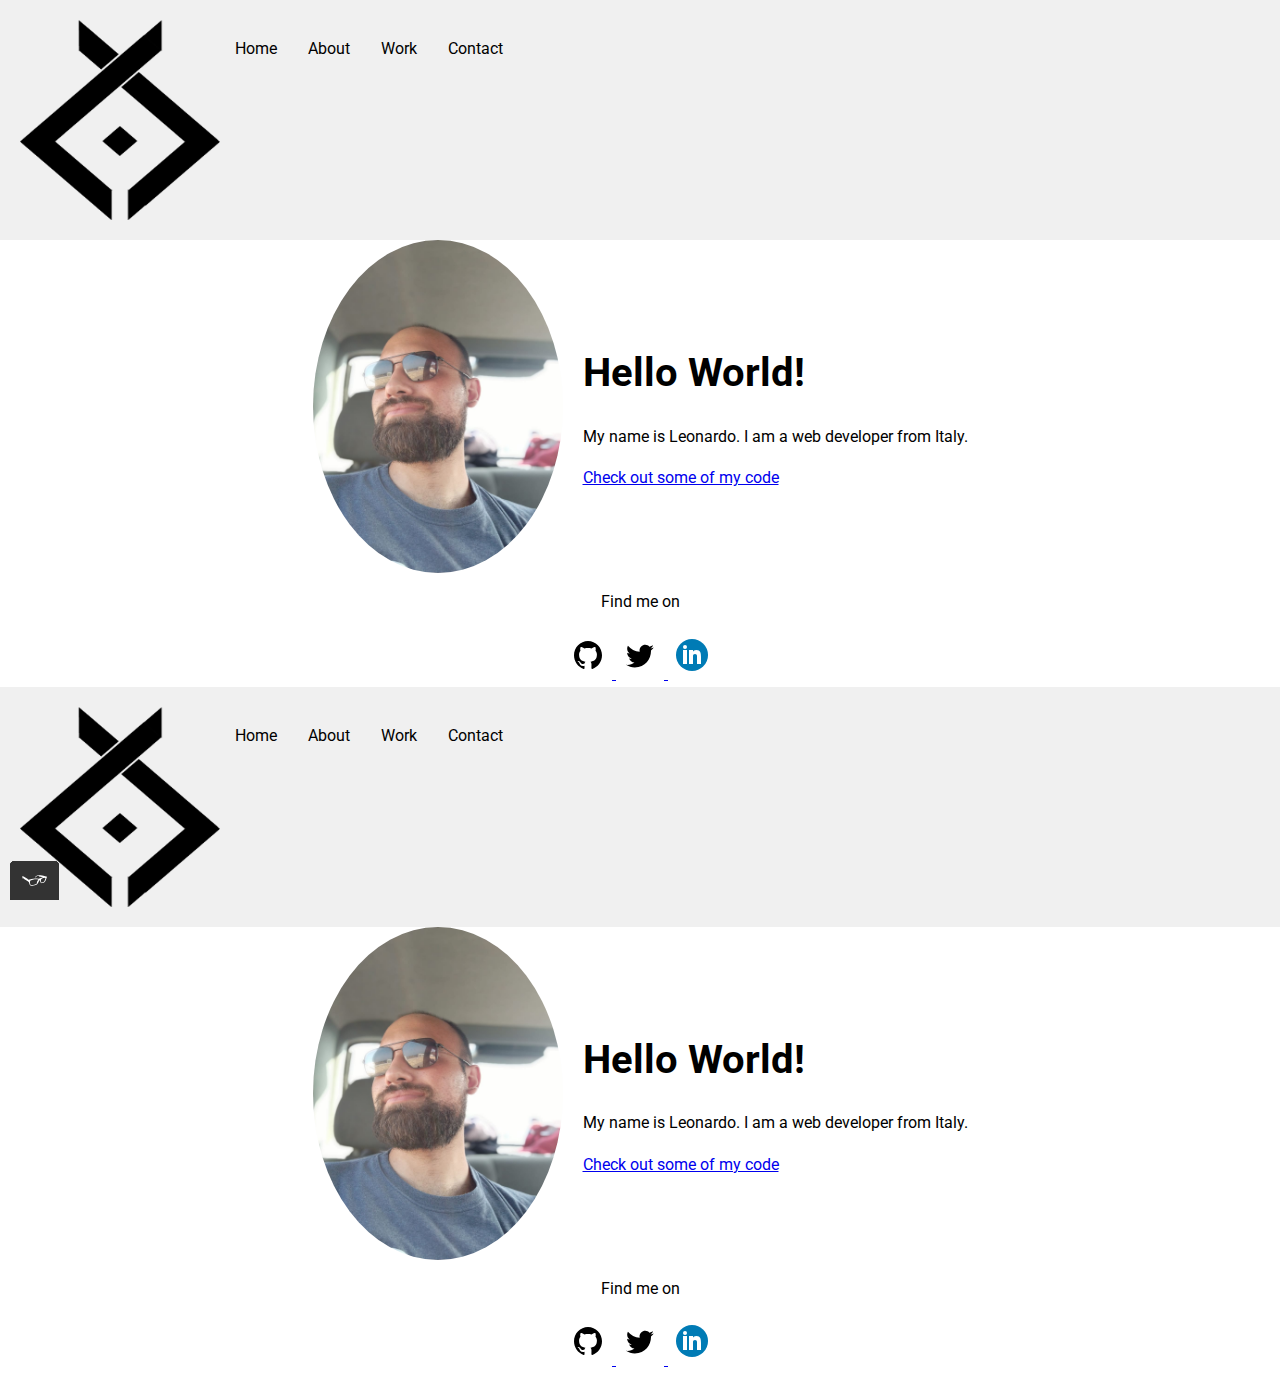
==== index.html @ 194f00ab "first commit" ====
<!DOCTYPE html>
<html lang="en">
    <head> 
        <meta charset="utf-8">
        <title>index</title>
        <link rel="icon" type="image/png" href="img/favicon-16x16.png" sizes="16x16">
        <link href="https://fonts.google.com/share?selection.family=Roboto:wght@100" rel="stylesheet">
        <link rel="stylesheet" href="css/style.production.css">
        <meta name="viewport" content="width=device-width, initial-scale=1">
        
    </head>
    <body>
        <header class="page-header">
              
            <!--Add logo here-->
            <img src="img/logo.png" alt="logo" width="200" height="200" class="page-header__item">
            <button class="menu-toggle page-header__item" aria-label="Menu">☰</button> <!-- Add this line -->
            <nav class="main-navigation page-header__item">
                <ul role="menubar" class="navigation-list">
                    <li role="presentation">
                        <a href="index.html" role="menuitem" class="navigation-list__item">Home</a>
                    </li>
                    <li role="presentation">
                        <a href="about.html" role="menuitem" class="navigation-list__item">About</a>
                    </li>
                    <li role="presentation">
                        <a href="work.html" role="menuitem" class="navigation-list__item navigation-list__item--active">Work</a>
                    </li>
                    <li role="presentation">
                        <a href="contact.html" role="menuitem" class="navigation-list__item">Contact</a>
                    </li>
                </ul>
            </nav>
        </header>
        

        <div class="profile grid-container">
            <img src="img/leo.jpg" class="profile__portrait grid-item" alt="A photo of me">
            <div class="profile-content grid-item">
              <h1>Hello World!</h1>
              <p>
                My name is Leonardo. I am a web developer from Italy.
              </p>
              <a href="#">Check out some of my code</a>
            </div>
          </div>
          
        
        <footer class="page-footer">
            <p>Find me on</p>
            <div class="social-media">
                <a href="https://github.com/DarkVisor5?tab=repositories" target="_blank">
                    <img src="img/github_icon.svg" alt="Il mio profilo GitHub">
                </a>
                <a href="https://twitter.com/leonardolanaia" target="_blank">
                    <img src="img/twitter_icon.svg" alt="Il mio profilo Twitter">
                </a>
                <a href="https://www.linkedin.com/in/leonardo-lanaia-31039a83" target="_blank">
                    <img src="img/linkedin_icon.svg" alt="Il mio profilo LinkedIn">
                </a>
            </div>
            
        </footer>
        
    <script src="js/tota11y.min.js"></script>
    <script src="js/menu-fan.js"></script>
    </body>
</html>

<!DOCTYPE html>
<html lang="en">
    <head> 
        <meta charset="utf-8">
        <title>index</title>
        <link rel="icon" type="image/png" href="img/favicon-16x16.png" sizes="16x16">
        <link href="https://fonts.google.com/share?selection.family=Roboto:wght@100" rel="stylesheet">
        <link rel="stylesheet" href="css/style.production.css">
        <meta name="viewport" content="width=device-width, initial-scale=1">
        
    </head>
    <body>
        <header class="page-header">
              
            <!--Add logo here-->
            <img src="img/logo.png" alt="logo" width="200" height="200" class="page-header__item">
            <button class="menu-toggle page-header__item" aria-label="Menu">☰</button> <!-- Add this line -->
            <nav class="main-navigation page-header__item">
                <ul role="menubar" class="navigation-list">
                    <li role="presentation">
                        <a href="index.html" role="menuitem" class="navigation-list__item">Home</a>
                    </li>
                    <li role="presentation">
                        <a href="about.html" role="menuitem" class="navigation-list__item">About</a>
                    </li>
                    <li role="presentation">
                        <a href="work.html" role="menuitem" class="navigation-list__item navigation-list__item--active">Work</a>
                    </li>
                    <li role="presentation">
                        <a href="contact.html" role="menuitem" class="navigation-list__item">Contact</a>
                    </li>
                </ul>
            </nav>
        </header>
        

        <div class="profile grid-container">
            <img src="img/leo.jpg" class="profile__portrait grid-item" alt="A photo of me">
            <div class="profile-content grid-item">
              <h1>Hello World!</h1>
              <p>
                My name is Leonardo. I am a web developer from Italy.
              </p>
              <a href="#">Check out some of my code</a>
            </div>
          </div>
          
        
        <footer class="page-footer">
            <p>Find me on</p>
            <div class="social-media">
                <a href="https://github.com/DarkVisor5?tab=repositories" target="_blank">
                    <img src="img/github_icon.svg" alt="Il mio profilo GitHub">
                </a>
                <a href="https://twitter.com/leonardolanaia" target="_blank">
                    <img src="img/twitter_icon.svg" alt="Il mio profilo Twitter">
                </a>
                <a href="https://www.linkedin.com/in/leonardo-lanaia-31039a83" target="_blank">
                    <img src="img/linkedin_icon.svg" alt="Il mio profilo LinkedIn">
                </a>
            </div>
            
        </footer>
        
    <script src="js/tota11y.min.js"></script>
    <script src="js/menu-fan.js"></script>
    </body>
</html>
---- css/style.production.css ----
/*
* Prefixed by https://autoprefixer.github.io
* PostCSS: v8.4.14,

* Browsers: last 4 version
*/

/* Variables */

/* Imports */
@import url('https://fonts.googleapis.com/css2?family=Roboto:wght@400&display=swap');

/* Global Styles */
body {
  font-family: 'Roboto', sans-serif;
  color: #000000;
  background-color: #FFFFFF;
  line-height: 1.6;
  margin: 0;
}

/* Elements */
h1 {
  font-size: 2.5em;
  line-height: 1.2;
}

h2 {
  font-size: 2em;
  line-height: 1.3;
}

h3 {
  font-size: 1.75em;
  line-height: 1.3;
}

hr {
  border: none;
  border-top: 1px solid #B0B0B0;
  margin: 1rem 0;
  width: 100%;
}

/* Layout and Components */
/* Header */
header {
  display: -webkit-box;
  display: -ms-flexbox;
  display: flex;
  -webkit-box-pack: justify;
      -ms-flex-pack: justify;
          justify-content: space-between;
  padding: 1rem;
  background-color: #F0F0F0;
}

/* Navigation */
nav ul {
  display: -webkit-box;
  display: -ms-flexbox;
  display: flex;
  list-style-type: none;
  padding: 0;
}

nav li {
  margin-right: 1rem;
}

/* Navigation links */
nav a {
  color: #000000;
  text-decoration: none;
}

nav a:hover {
  text-decoration: underline;
}

nav a:active {
  color: #333333;
}

nav a:visited {
  color: #808080;
}

/* Footer */
.page-footer{
  clear:both;
  display: -webkit-box;
  display: -ms-flexbox;
  display: flex;
  -webkit-box-orient: vertical;
  -webkit-box-direction: normal;
      -ms-flex-direction: column;
          flex-direction: column;
  text-align: center;
}

footer img {
  width: 32px;
  height: 32px;
  margin: 0.5rem;
}

/* Input styles */
input[type="email"] {
  display: block;
  width: 100%;
  margin-bottom: 1rem;
  padding: 0.5rem;
  font-size: 1rem;
  border: 1px solid #B0B0B0;
}
input[type="tel"] {
  display: block;
  width: 100%;
  margin-bottom: 1rem;
  padding: 0.5rem;
  font-size: 1rem;
  border: 1px solid #B0B0B0;
}

input[type="submit"] {
  display: inline-block;
  background-color: #B0B0B0;
  color: #FFFFFF;
  padding: 0.5rem 1rem;
  font-size: 1rem;
  border: none;
  cursor: pointer;
}

#my-input {
  display: block;
  width: 100%;
  margin-bottom: 1rem;
  padding: 0.5rem;
  font-size: 1rem;
  border: 1px solid #B0B0B0;
}

#Message_written {
  display: block;
  background-color: #357b70;
  color: #FFFFFF;
  padding: 0.5rem 1rem;
  font-size: 1rem;
  border: none;
  cursor: pointer;
  margin-top: 0.5rem;
  margin:0 auto;
}
#Message_written:hover {
  background-color: #58a58c;
}

.standard-label {
  display: block;
  margin-bottom: 0.5rem;
}

.button {
  border: none;
  display: inline-block;
  font-family: inherit;
  background-color: #357b70;
  color: white;
  text-decoration: none;
  padding: 10px;
  border-radius: 3px;
  border-bottom: 2px solid rgba(0, 0, 0, 0.3);
  -webkit-transition: background-color 0.2s, opacity 0.2s;
  -o-transition: background-color 0.2s, opacity 0.2s;
  transition: background-color 0.2s, opacity 0.2s;
}

button {
  border: none;
  display: inline-block;
  font-family: inherit;
  background-color: #357b70;
  color: white;
  text-decoration: none;
  padding: 10px;
  border-radius: 3px;
  border-bottom: 2px solid rgba(0, 0, 0, 0.3);
  -webkit-transition: background-color 0.2s, opacity 0.2s;
  -o-transition: background-color 0.2s, opacity 0.2s;
  transition: background-color 0.2s, opacity 0.2s;
}

.button:hover {
  background-color: #58a58c;
  cursor: pointer;
}

button:hover {
  background-color: #58a58c;
  cursor: pointer;
}

.profile__portrait {
  width: 100%;
  max-width: 250px;
  height: auto;
  border-radius: 50%;
}

/* Flexbox */
* {
  -webkit-box-sizing: border-box;
          box-sizing: border-box;
}

/* Page header */
.page-header {
  display: -webkit-box;
  display: -ms-flexbox;
  display: flex;
  width: 100%;
  padding: 20px;
}

.page-header__item {
  -webkit-box-flex: 0;
      -ms-flex: 0 1 200px;
          flex: 0 1 200px;
}

.page-header__item:last-child {
  -webkit-box-flex: 1;
      -ms-flex-positive: 1;
          flex-grow: 1;
  text-align: right;
}

.navigation-list {
  list-style-type: none;
}

.navigation-list li {
  display: inline-block;
  margin-left: 15px;
}

/* Grid layout */
.grid__item {
  display: inline-block;
  width: 33%;
}

@supports (display: grid) {
  .grid {
    display: -ms-grid;
    display: grid;
    -ms-grid-columns: 1fr 20px 1fr 20px 1fr;
    grid-template-columns: 1fr 1fr 1fr;
    grid-gap: 20px;
    margin: 0;
  }

  .grid__item {
    background-color: #B0B0B0;
    width: auto;
    min-height: auto;
    margin: 0;
  }
}

 /*City animation in the About Page*/

 @-webkit-keyframes myAnim {
	0% {
		-webkit-animation-timing-function: ease-in;
		        animation-timing-function: ease-in;
		opacity: 1;
		-webkit-transform: translateY(-45px);
		        transform: translateY(-45px);
	}

	24% {
		opacity: 1;
	}

	40% {
		-webkit-animation-timing-function: ease-in;
		        animation-timing-function: ease-in;
		-webkit-transform: translateY(-24px);
		        transform: translateY(-24px);
	}

	65% {
		-webkit-animation-timing-function: ease-in;
		        animation-timing-function: ease-in;
		-webkit-transform: translateY(-12px);
		        transform: translateY(-12px);
	}

	82% {
		-webkit-animation-timing-function: ease-in;
		        animation-timing-function: ease-in;
		-webkit-transform: translateY(-6px);
		        transform: translateY(-6px);
	}

	93% {
		-webkit-animation-timing-function: ease-in;
		        animation-timing-function: ease-in;
		-webkit-transform: translateY(-4px);
		        transform: translateY(-4px);
	}

	25%,
	55%,
	75%,
	87% {
		-webkit-animation-timing-function: ease-out;
		        animation-timing-function: ease-out;
		-webkit-transform: translateY(0px);
		        transform: translateY(0px);
	}

	100% {
		-webkit-animation-timing-function: ease-out;
		        animation-timing-function: ease-out;
		opacity: 1;
		-webkit-transform: translateY(0px);
		        transform: translateY(0px);
	}
}

 @keyframes myAnim {
	0% {
		-webkit-animation-timing-function: ease-in;
		        animation-timing-function: ease-in;
		opacity: 1;
		-webkit-transform: translateY(-45px);
		        transform: translateY(-45px);
	}

	24% {
		opacity: 1;
	}

	40% {
		-webkit-animation-timing-function: ease-in;
		        animation-timing-function: ease-in;
		-webkit-transform: translateY(-24px);
		        transform: translateY(-24px);
	}

	65% {
		-webkit-animation-timing-function: ease-in;
		        animation-timing-function: ease-in;
		-webkit-transform: translateY(-12px);
		        transform: translateY(-12px);
	}

	82% {
		-webkit-animation-timing-function: ease-in;
		        animation-timing-function: ease-in;
		-webkit-transform: translateY(-6px);
		        transform: translateY(-6px);
	}

	93% {
		-webkit-animation-timing-function: ease-in;
		        animation-timing-function: ease-in;
		-webkit-transform: translateY(-4px);
		        transform: translateY(-4px);
	}

	25%,
	55%,
	75%,
	87% {
		-webkit-animation-timing-function: ease-out;
		        animation-timing-function: ease-out;
		-webkit-transform: translateY(0px);
		        transform: translateY(0px);
	}

	100% {
		-webkit-animation-timing-function: ease-out;
		        animation-timing-function: ease-out;
		opacity: 1;
		-webkit-transform: translateY(0px);
		        transform: translateY(0px);
	}
}

svg path {
  animation: myAnim 3s infinite;
  -webkit-animation: myAnim 3s infinite;
}

/* Homepage Grid */
.grid-container {
  display: -ms-grid;
  display: grid;
  -ms-grid-columns: auto 20px auto;
  grid-template-columns: auto auto;
  grid-gap: 20px;
  -webkit-box-pack: center;
      -ms-flex-pack: center;
          justify-content: center;
  -webkit-box-align: center;
      -ms-flex-align: center;
          align-items: center;
}

.grid-item {
  -ms-flex-item-align: center;
      -ms-grid-row-align: center;
      align-self: center;
}

/* Contact Page */

.contact-container {
  display: -webkit-box;
  display: -ms-flexbox;
  display: flex;
  -webkit-box-orient: vertical;
  -webkit-box-direction: normal;
      -ms-flex-direction: column;
          flex-direction: column;
  -webkit-box-align: center;
      -ms-flex-align: center;
          align-items: center;
}

.contact-info {
  text-align: center;
  margin-bottom: 1rem;
}
.contact-info a {
  margin: 0 1rem;
}

#contact-form {
  max-width: 600px;
  margin: 0 auto;
  padding: 1rem;
}
.about-content {
  display: -webkit-box;
  display: -ms-flexbox;
  display: flex;
  -webkit-box-orient: vertical;
  -webkit-box-direction: normal;
      -ms-flex-direction: column;
          flex-direction: column;
  -webkit-box-align: center;
      -ms-flex-align: center;
          align-items: center;
}

/* Media Queries */
@media all and (max-width: 500px) {
  .grid {
    -ms-grid-columns: 1fr;
    grid-template-columns: 1fr;
  }

  header {
    -webkit-box-orient: vertical;
    -webkit-box-direction: normal;
        -ms-flex-direction: column;
            flex-direction: column;
  }

  nav ul {
    -webkit-box-orient: vertical;
    -webkit-box-direction: normal;
        -ms-flex-direction: column;
            flex-direction: column;
    -webkit-box-align: center;
        -ms-flex-align: center;
            align-items: center;
  }

  nav li {
    margin-right: 0;
    margin-bottom: 0.5rem;
  }

  .page-header {
    -webkit-box-orient: vertical;
    -webkit-box-direction: normal;
        -ms-flex-direction: column;
            flex-direction: column;
  }

  .page-header__item {
    -webkit-box-flex: 0;
        -ms-flex: none;
            flex: none;
    margin-bottom: 1rem;
  }

  .page-header__item:last-child {
    text-align: center;
  }
}

@media all and (min-width: 500px) and (max-width: 750px) {
  .grid {
    -ms-grid-columns: 1fr 20px 1fr;
    grid-template-columns: 1fr 1fr;
  }
}

@media all and (max-width: 500px) {
  .page-header {
    -webkit-box-align: center;
        -ms-flex-align: center;
            align-items: center;
  }

  .page-header img {
    display: block;
    margin: 0 auto;
  }
  .page-header {
    -webkit-box-align: center;
        -ms-flex-align: center;
            align-items: center;
  }

  .page-header img {
    display: block;
    margin: 0 auto;
  }

  .main-navigation {
    margin-top: 0;
    text-align: center;
  }

  .navigation-list {
    display: -webkit-inline-box;
    display: -ms-inline-flexbox;
    display: inline-flex;
    padding-left: 0;
  }

  .navigation-list li {
    margin-right: 1rem;
  }
}


@media all and (max-width: 750px) {
  .grid {
    grid-gap: 10px;
  }
  .grid__item:last-child {
    grid-column: auto / auto;
    grid-row: auto / auto;
  }
  h1 {
    font-size: 22px;
  }
}
.animation_city {
  max-width: 100%;
  width: 800px; 
  height: auto;
  overflow: hidden;
}

.animation_city svg {
  width: 100%;
  height: auto;
}

@media (max-width: 500px) {
  .animation_city {
    width: 100%;
  }
}

/* Add this to your CSS */
.menu-toggle {
  display: none;
}

@media all and (max-width: 768px) {
  .page-header {
    position: relative;
  }

  .menu-toggle {
    display: block;
    font-size: 1.5rem;
    background: none;
    border: none;
    cursor: pointer;
  }

  .main-navigation {
    position: absolute;
    top: calc(100% - 1rem);
    left: 0;
    display: none;
    -webkit-box-orient: vertical;
    -webkit-box-direction: normal;
        -ms-flex-direction: column;
            flex-direction: column;
    background-color: #F0F0F0;
    width: 100%;
  }

  .main-navigation.open {
    display: -webkit-box;
    display: -ms-flexbox;
    display: flex;
  }

  .navigation-list {
    display: -webkit-box;
    display: -ms-flexbox;
    display: flex;
    -webkit-box-orient: vertical;
    -webkit-box-direction: normal;
        -ms-flex-direction: column;
            flex-direction: column;
  }

  .navigation-list li {
    margin: 0;
    padding: 0.5rem;
  }
}

label[for="my-input"] {
  display: block;
  margin-bottom: 0.5rem;
}


/*
* Prefixed by https://autoprefixer.github.io
* PostCSS: v8.4.14,

* Browsers: last 4 version
*/

/* Variables */

/* Imports */
@import url('https://fonts.googleapis.com/css2?family=Roboto:wght@400&display=swap');

/* Global Styles */
body {
  font-family: 'Roboto', sans-serif;
  color: #000000;
  background-color: #FFFFFF;
  line-height: 1.6;
  margin: 0;
}

/* Elements */
h1 {
  font-size: 2.5em;
  line-height: 1.2;
}

h2 {
  font-size: 2em;
  line-height: 1.3;
}

h3 {
  font-size: 1.75em;
  line-height: 1.3;
}

hr {
  border: none;
  border-top: 1px solid #B0B0B0;
  margin: 1rem 0;
  width: 100%;
}

/* Layout and Components */
/* Header */
header {
  display: -webkit-box;
  display: -ms-flexbox;
  display: flex;
  -webkit-box-pack: justify;
      -ms-flex-pack: justify;
          justify-content: space-between;
  padding: 1rem;
  background-color: #F0F0F0;
}

/* Navigation */
nav ul {
  display: -webkit-box;
  display: -ms-flexbox;
  display: flex;
  list-style-type: none;
  padding: 0;
}

nav li {
  margin-right: 1rem;
}

/* Navigation links */
nav a {
  color: #000000;
  text-decoration: none;
}

nav a:hover {
  text-decoration: underline;
}

nav a:active {
  color: #333333;
}

nav a:visited {
  color: #808080;
}

/* Footer */
.page-footer{
  clear:both;
  display: -webkit-box;
  display: -ms-flexbox;
  display: flex;
  -webkit-box-orient: vertical;
  -webkit-box-direction: normal;
      -ms-flex-direction: column;
          flex-direction: column;
  text-align: center;
}

footer img {
  width: 32px;
  height: 32px;
  margin: 0.5rem;
}

/* Input styles */
input[type="email"] {
  display: block;
  width: 100%;
  margin-bottom: 1rem;
  padding: 0.5rem;
  font-size: 1rem;
  border: 1px solid #B0B0B0;
}
input[type="tel"] {
  display: block;
  width: 100%;
  margin-bottom: 1rem;
  padding: 0.5rem;
  font-size: 1rem;
  border: 1px solid #B0B0B0;
}

input[type="submit"] {
  display: inline-block;
  background-color: #B0B0B0;
  color: #FFFFFF;
  padding: 0.5rem 1rem;
  font-size: 1rem;
  border: none;
  cursor: pointer;
}

#my-input {
  display: block;
  width: 100%;
  margin-bottom: 1rem;
  padding: 0.5rem;
  font-size: 1rem;
  border: 1px solid #B0B0B0;
}

#Message_written {
  display: block;
  background-color: #357b70;
  color: #FFFFFF;
  padding: 0.5rem 1rem;
  font-size: 1rem;
  border: none;
  cursor: pointer;
  margin-top: 0.5rem;
  margin:0 auto;
}
#Message_written:hover {
  background-color: #58a58c;
}

.standard-label {
  display: block;
  margin-bottom: 0.5rem;
}

.button {
  border: none;
  display: inline-block;
  font-family: inherit;
  background-color: #357b70;
  color: white;
  text-decoration: none;
  padding: 10px;
  border-radius: 3px;
  border-bottom: 2px solid rgba(0, 0, 0, 0.3);
  -webkit-transition: background-color 0.2s, opacity 0.2s;
  -o-transition: background-color 0.2s, opacity 0.2s;
  transition: background-color 0.2s, opacity 0.2s;
}

button {
  border: none;
  display: inline-block;
  font-family: inherit;
  background-color: #357b70;
  color: white;
  text-decoration: none;
  padding: 10px;
  border-radius: 3px;
  border-bottom: 2px solid rgba(0, 0, 0, 0.3);
  -webkit-transition: background-color 0.2s, opacity 0.2s;
  -o-transition: background-color 0.2s, opacity 0.2s;
  transition: background-color 0.2s, opacity 0.2s;
}

.button:hover {
  background-color: #58a58c;
  cursor: pointer;
}

button:hover {
  background-color: #58a58c;
  cursor: pointer;
}

.profile__portrait {
  width: 100%;
  max-width: 250px;
  height: auto;
  border-radius: 50%;
}

/* Flexbox */
* {
  -webkit-box-sizing: border-box;
          box-sizing: border-box;
}

/* Page header */
.page-header {
  display: -webkit-box;
  display: -ms-flexbox;
  display: flex;
  width: 100%;
  padding: 20px;
}

.page-header__item {
  -webkit-box-flex: 0;
      -ms-flex: 0 1 200px;
          flex: 0 1 200px;
}

.page-header__item:last-child {
  -webkit-box-flex: 1;
      -ms-flex-positive: 1;
          flex-grow: 1;
  text-align: right;
}

.navigation-list {
  list-style-type: none;
}

.navigation-list li {
  display: inline-block;
  margin-left: 15px;
}

/* Grid layout */
.grid__item {
  display: inline-block;
  width: 33%;
}

@supports (display: grid) {
  .grid {
    display: -ms-grid;
    display: grid;
    -ms-grid-columns: 1fr 20px 1fr 20px 1fr;
    grid-template-columns: 1fr 1fr 1fr;
    grid-gap: 20px;
    margin: 0;
  }

  .grid__item {
    background-color: #B0B0B0;
    width: auto;
    min-height: auto;
    margin: 0;
  }
}

 /*City animation in the About Page*/

 @-webkit-keyframes myAnim {
	0% {
		-webkit-animation-timing-function: ease-in;
		        animation-timing-function: ease-in;
		opacity: 1;
		-webkit-transform: translateY(-45px);
		        transform: translateY(-45px);
	}

	24% {
		opacity: 1;
	}

	40% {
		-webkit-animation-timing-function: ease-in;
		        animation-timing-function: ease-in;
		-webkit-transform: translateY(-24px);
		        transform: translateY(-24px);
	}

	65% {
		-webkit-animation-timing-function: ease-in;
		        animation-timing-function: ease-in;
		-webkit-transform: translateY(-12px);
		        transform: translateY(-12px);
	}

	82% {
		-webkit-animation-timing-function: ease-in;
		        animation-timing-function: ease-in;
		-webkit-transform: translateY(-6px);
		        transform: translateY(-6px);
	}

	93% {
		-webkit-animation-timing-function: ease-in;
		        animation-timing-function: ease-in;
		-webkit-transform: translateY(-4px);
		        transform: translateY(-4px);
	}

	25%,
	55%,
	75%,
	87% {
		-webkit-animation-timing-function: ease-out;
		        animation-timing-function: ease-out;
		-webkit-transform: translateY(0px);
		        transform: translateY(0px);
	}

	100% {
		-webkit-animation-timing-function: ease-out;
		        animation-timing-function: ease-out;
		opacity: 1;
		-webkit-transform: translateY(0px);
		        transform: translateY(0px);
	}
}

 @keyframes myAnim {
	0% {
		-webkit-animation-timing-function: ease-in;
		        animation-timing-function: ease-in;
		opacity: 1;
		-webkit-transform: translateY(-45px);
		        transform: translateY(-45px);
	}

	24% {
		opacity: 1;
	}

	40% {
		-webkit-animation-timing-function: ease-in;
		        animation-timing-function: ease-in;
		-webkit-transform: translateY(-24px);
		        transform: translateY(-24px);
	}

	65% {
		-webkit-animation-timing-function: ease-in;
		        animation-timing-function: ease-in;
		-webkit-transform: translateY(-12px);
		        transform: translateY(-12px);
	}

	82% {
		-webkit-animation-timing-function: ease-in;
		        animation-timing-function: ease-in;
		-webkit-transform: translateY(-6px);
		        transform: translateY(-6px);
	}

	93% {
		-webkit-animation-timing-function: ease-in;
		        animation-timing-function: ease-in;
		-webkit-transform: translateY(-4px);
		        transform: translateY(-4px);
	}

	25%,
	55%,
	75%,
	87% {
		-webkit-animation-timing-function: ease-out;
		        animation-timing-function: ease-out;
		-webkit-transform: translateY(0px);
		        transform: translateY(0px);
	}

	100% {
		-webkit-animation-timing-function: ease-out;
		        animation-timing-function: ease-out;
		opacity: 1;
		-webkit-transform: translateY(0px);
		        transform: translateY(0px);
	}
}

svg path {
  animation: myAnim 3s infinite;
  -webkit-animation: myAnim 3s infinite;
}

/* Homepage Grid */
.grid-container {
  display: -ms-grid;
  display: grid;
  -ms-grid-columns: auto 20px auto;
  grid-template-columns: auto auto;
  grid-gap: 20px;
  -webkit-box-pack: center;
      -ms-flex-pack: center;
          justify-content: center;
  -webkit-box-align: center;
      -ms-flex-align: center;
          align-items: center;
}

.grid-item {
  -ms-flex-item-align: center;
      -ms-grid-row-align: center;
      align-self: center;
}

/* Contact Page */

.contact-container {
  display: -webkit-box;
  display: -ms-flexbox;
  display: flex;
  -webkit-box-orient: vertical;
  -webkit-box-direction: normal;
      -ms-flex-direction: column;
          flex-direction: column;
  -webkit-box-align: center;
      -ms-flex-align: center;
          align-items: center;
}

.contact-info {
  text-align: center;
  margin-bottom: 1rem;
}
.contact-info a {
  margin: 0 1rem;
}

#contact-form {
  max-width: 600px;
  margin: 0 auto;
  padding: 1rem;
}
.about-content {
  display: -webkit-box;
  display: -ms-flexbox;
  display: flex;
  -webkit-box-orient: vertical;
  -webkit-box-direction: normal;
      -ms-flex-direction: column;
          flex-direction: column;
  -webkit-box-align: center;
      -ms-flex-align: center;
          align-items: center;
}

/* Media Queries */
@media all and (max-width: 500px) {
  .grid {
    -ms-grid-columns: 1fr;
    grid-template-columns: 1fr;
  }

  header {
    -webkit-box-orient: vertical;
    -webkit-box-direction: normal;
        -ms-flex-direction: column;
            flex-direction: column;
  }

  nav ul {
    -webkit-box-orient: vertical;
    -webkit-box-direction: normal;
        -ms-flex-direction: column;
            flex-direction: column;
    -webkit-box-align: center;
        -ms-flex-align: center;
            align-items: center;
  }

  nav li {
    margin-right: 0;
    margin-bottom: 0.5rem;
  }

  .page-header {
    -webkit-box-orient: vertical;
    -webkit-box-direction: normal;
        -ms-flex-direction: column;
            flex-direction: column;
  }

  .page-header__item {
    -webkit-box-flex: 0;
        -ms-flex: none;
            flex: none;
    margin-bottom: 1rem;
  }

  .page-header__item:last-child {
    text-align: center;
  }
}

@media all and (min-width: 500px) and (max-width: 750px) {
  .grid {
    -ms-grid-columns: 1fr 20px 1fr;
    grid-template-columns: 1fr 1fr;
  }
}

@media all and (max-width: 500px) {
  .page-header {
    -webkit-box-align: center;
        -ms-flex-align: center;
            align-items: center;
  }

  .page-header img {
    display: block;
    margin: 0 auto;
  }
  .page-header {
    -webkit-box-align: center;
        -ms-flex-align: center;
            align-items: center;
  }

  .page-header img {
    display: block;
    margin: 0 auto;
  }

  .main-navigation {
    margin-top: 0;
    text-align: center;
  }

  .navigation-list {
    display: -webkit-inline-box;
    display: -ms-inline-flexbox;
    display: inline-flex;
    padding-left: 0;
  }

  .navigation-list li {
    margin-right: 1rem;
  }
}


@media all and (max-width: 750px) {
  .grid {
    grid-gap: 10px;
  }
  .grid__item:last-child {
    grid-column: auto / auto;
    grid-row: auto / auto;
  }
  h1 {
    font-size: 22px;
  }
}
.animation_city {
  max-width: 100%;
  width: 800px; 
  height: auto;
  overflow: hidden;
}

.animation_city svg {
  width: 100%;
  height: auto;
}

@media (max-width: 500px) {
  .animation_city {
    width: 100%;
  }
}

/* Add this to your CSS */
.menu-toggle {
  display: none;
}

@media all and (max-width: 768px) {
  .page-header {
    position: relative;
  }

  .menu-toggle {
    display: block;
    font-size: 1.5rem;
    background: none;
    border: none;
    cursor: pointer;
  }

  .main-navigation {
    position: absolute;
    top: calc(100% - 1rem);
    left: 0;
    display: none;
    -webkit-box-orient: vertical;
    -webkit-box-direction: normal;
        -ms-flex-direction: column;
            flex-direction: column;
    background-color: #F0F0F0;
    width: 100%;
  }

  .main-navigation.open {
    display: -webkit-box;
    display: -ms-flexbox;
    display: flex;
  }

  .navigation-list {
    display: -webkit-box;
    display: -ms-flexbox;
    display: flex;
    -webkit-box-orient: vertical;
    -webkit-box-direction: normal;
        -ms-flex-direction: column;
            flex-direction: column;
  }

  .navigation-list li {
    margin: 0;
    padding: 0.5rem;
  }
}

label[for="my-input"] {
  display: block;
  margin-bottom: 0.5rem;
}
---- css/style.production.css ----
/*
* Prefixed by https://autoprefixer.github.io
* PostCSS: v8.4.14,

* Browsers: last 4 version
*/

/* Variables */

/* Imports */
@import url('https://fonts.googleapis.com/css2?family=Roboto:wght@400&display=swap');

/* Global Styles */
body {
  font-family: 'Roboto', sans-serif;
  color: #000000;
  background-color: #FFFFFF;
  line-height: 1.6;
  margin: 0;
}

/* Elements */
h1 {
  font-size: 2.5em;
  line-height: 1.2;
}

h2 {
  font-size: 2em;
  line-height: 1.3;
}

h3 {
  font-size: 1.75em;
  line-height: 1.3;
}

hr {
  border: none;
  border-top: 1px solid #B0B0B0;
  margin: 1rem 0;
  width: 100%;
}

/* Layout and Components */
/* Header */
header {
  display: -webkit-box;
  display: -ms-flexbox;
  display: flex;
  -webkit-box-pack: justify;
      -ms-flex-pack: justify;
          justify-content: space-between;
  padding: 1rem;
  background-color: #F0F0F0;
}

/* Navigation */
nav ul {
  display: -webkit-box;
  display: -ms-flexbox;
  display: flex;
  list-style-type: none;
  padding: 0;
}

nav li {
  margin-right: 1rem;
}

/* Navigation links */
nav a {
  color: #000000;
  text-decoration: none;
}

nav a:hover {
  text-decoration: underline;
}

nav a:active {
  color: #333333;
}

nav a:visited {
  color: #808080;
}

/* Footer */
.page-footer{
  clear:both;
  display: -webkit-box;
  display: -ms-flexbox;
  display: flex;
  -webkit-box-orient: vertical;
  -webkit-box-direction: normal;
      -ms-flex-direction: column;
          flex-direction: column;
  text-align: center;
}

footer img {
  width: 32px;
  height: 32px;
  margin: 0.5rem;
}

/* Input styles */
input[type="email"] {
  display: block;
  width: 100%;
  margin-bottom: 1rem;
  padding: 0.5rem;
  font-size: 1rem;
  border: 1px solid #B0B0B0;
}
input[type="tel"] {
  display: block;
  width: 100%;
  margin-bottom: 1rem;
  padding: 0.5rem;
  font-size: 1rem;
  border: 1px solid #B0B0B0;
}

input[type="submit"] {
  display: inline-block;
  background-color: #B0B0B0;
  color: #FFFFFF;
  padding: 0.5rem 1rem;
  font-size: 1rem;
  border: none;
  cursor: pointer;
}

#my-input {
  display: block;
  width: 100%;
  margin-bottom: 1rem;
  padding: 0.5rem;
  font-size: 1rem;
  border: 1px solid #B0B0B0;
}

#Message_written {
  display: block;
  background-color: #357b70;
  color: #FFFFFF;
  padding: 0.5rem 1rem;
  font-size: 1rem;
  border: none;
  cursor: pointer;
  margin-top: 0.5rem;
  margin:0 auto;
}
#Message_written:hover {
  background-color: #58a58c;
}

.standard-label {
  display: block;
  margin-bottom: 0.5rem;
}

.button {
  border: none;
  display: inline-block;
  font-family: inherit;
  background-color: #357b70;
  color: white;
  text-decoration: none;
  padding: 10px;
  border-radius: 3px;
  border-bottom: 2px solid rgba(0, 0, 0, 0.3);
  -webkit-transition: background-color 0.2s, opacity 0.2s;
  -o-transition: background-color 0.2s, opacity 0.2s;
  transition: background-color 0.2s, opacity 0.2s;
}

button {
  border: none;
  display: inline-block;
  font-family: inherit;
  background-color: #357b70;
  color: white;
  text-decoration: none;
  padding: 10px;
  border-radius: 3px;
  border-bottom: 2px solid rgba(0, 0, 0, 0.3);
  -webkit-transition: background-color 0.2s, opacity 0.2s;
  -o-transition: background-color 0.2s, opacity 0.2s;
  transition: background-color 0.2s, opacity 0.2s;
}

.button:hover {
  background-color: #58a58c;
  cursor: pointer;
}

button:hover {
  background-color: #58a58c;
  cursor: pointer;
}

.profile__portrait {
  width: 100%;
  max-width: 250px;
  height: auto;
  border-radius: 50%;
}

/* Flexbox */
* {
  -webkit-box-sizing: border-box;
          box-sizing: border-box;
}

/* Page header */
.page-header {
  display: -webkit-box;
  display: -ms-flexbox;
  display: flex;
  width: 100%;
  padding: 20px;
}

.page-header__item {
  -webkit-box-flex: 0;
      -ms-flex: 0 1 200px;
          flex: 0 1 200px;
}

.page-header__item:last-child {
  -webkit-box-flex: 1;
      -ms-flex-positive: 1;
          flex-grow: 1;
  text-align: right;
}

.navigation-list {
  list-style-type: none;
}

.navigation-list li {
  display: inline-block;
  margin-left: 15px;
}

/* Grid layout */
.grid__item {
  display: inline-block;
  width: 33%;
}

@supports (display: grid) {
  .grid {
    display: -ms-grid;
    display: grid;
    -ms-grid-columns: 1fr 20px 1fr 20px 1fr;
    grid-template-columns: 1fr 1fr 1fr;
    grid-gap: 20px;
    margin: 0;
  }

  .grid__item {
    background-color: #B0B0B0;
    width: auto;
    min-height: auto;
    margin: 0;
  }
}

 /*City animation in the About Page*/

 @-webkit-keyframes myAnim {
	0% {
		-webkit-animation-timing-function: ease-in;
		        animation-timing-function: ease-in;
		opacity: 1;
		-webkit-transform: translateY(-45px);
		        transform: translateY(-45px);
	}

	24% {
		opacity: 1;
	}

	40% {
		-webkit-animation-timing-function: ease-in;
		        animation-timing-function: ease-in;
		-webkit-transform: translateY(-24px);
		        transform: translateY(-24px);
	}

	65% {
		-webkit-animation-timing-function: ease-in;
		        animation-timing-function: ease-in;
		-webkit-transform: translateY(-12px);
		        transform: translateY(-12px);
	}

	82% {
		-webkit-animation-timing-function: ease-in;
		        animation-timing-function: ease-in;
		-webkit-transform: translateY(-6px);
		        transform: translateY(-6px);
	}

	93% {
		-webkit-animation-timing-function: ease-in;
		        animation-timing-function: ease-in;
		-webkit-transform: translateY(-4px);
		        transform: translateY(-4px);
	}

	25%,
	55%,
	75%,
	87% {
		-webkit-animation-timing-function: ease-out;
		        animation-timing-function: ease-out;
		-webkit-transform: translateY(0px);
		        transform: translateY(0px);
	}

	100% {
		-webkit-animation-timing-function: ease-out;
		        animation-timing-function: ease-out;
		opacity: 1;
		-webkit-transform: translateY(0px);
		        transform: translateY(0px);
	}
}

 @keyframes myAnim {
	0% {
		-webkit-animation-timing-function: ease-in;
		        animation-timing-function: ease-in;
		opacity: 1;
		-webkit-transform: translateY(-45px);
		        transform: translateY(-45px);
	}

	24% {
		opacity: 1;
	}

	40% {
		-webkit-animation-timing-function: ease-in;
		        animation-timing-function: ease-in;
		-webkit-transform: translateY(-24px);
		        transform: translateY(-24px);
	}

	65% {
		-webkit-animation-timing-function: ease-in;
		        animation-timing-function: ease-in;
		-webkit-transform: translateY(-12px);
		        transform: translateY(-12px);
	}

	82% {
		-webkit-animation-timing-function: ease-in;
		        animation-timing-function: ease-in;
		-webkit-transform: translateY(-6px);
		        transform: translateY(-6px);
	}

	93% {
		-webkit-animation-timing-function: ease-in;
		        animation-timing-function: ease-in;
		-webkit-transform: translateY(-4px);
		        transform: translateY(-4px);
	}

	25%,
	55%,
	75%,
	87% {
		-webkit-animation-timing-function: ease-out;
		        animation-timing-function: ease-out;
		-webkit-transform: translateY(0px);
		        transform: translateY(0px);
	}

	100% {
		-webkit-animation-timing-function: ease-out;
		        animation-timing-function: ease-out;
		opacity: 1;
		-webkit-transform: translateY(0px);
		        transform: translateY(0px);
	}
}

svg path {
  animation: myAnim 3s infinite;
  -webkit-animation: myAnim 3s infinite;
}

/* Homepage Grid */
.grid-container {
  display: -ms-grid;
  display: grid;
  -ms-grid-columns: auto 20px auto;
  grid-template-columns: auto auto;
  grid-gap: 20px;
  -webkit-box-pack: center;
      -ms-flex-pack: center;
          justify-content: center;
  -webkit-box-align: center;
      -ms-flex-align: center;
          align-items: center;
}

.grid-item {
  -ms-flex-item-align: center;
      -ms-grid-row-align: center;
      align-self: center;
}

/* Contact Page */

.contact-container {
  display: -webkit-box;
  display: -ms-flexbox;
  display: flex;
  -webkit-box-orient: vertical;
  -webkit-box-direction: normal;
      -ms-flex-direction: column;
          flex-direction: column;
  -webkit-box-align: center;
      -ms-flex-align: center;
          align-items: center;
}

.contact-info {
  text-align: center;
  margin-bottom: 1rem;
}
.contact-info a {
  margin: 0 1rem;
}

#contact-form {
  max-width: 600px;
  margin: 0 auto;
  padding: 1rem;
}
.about-content {
  display: -webkit-box;
  display: -ms-flexbox;
  display: flex;
  -webkit-box-orient: vertical;
  -webkit-box-direction: normal;
      -ms-flex-direction: column;
          flex-direction: column;
  -webkit-box-align: center;
      -ms-flex-align: center;
          align-items: center;
}

/* Media Queries */
@media all and (max-width: 500px) {
  .grid {
    -ms-grid-columns: 1fr;
    grid-template-columns: 1fr;
  }

  header {
    -webkit-box-orient: vertical;
    -webkit-box-direction: normal;
        -ms-flex-direction: column;
            flex-direction: column;
  }

  nav ul {
    -webkit-box-orient: vertical;
    -webkit-box-direction: normal;
        -ms-flex-direction: column;
            flex-direction: column;
    -webkit-box-align: center;
        -ms-flex-align: center;
            align-items: center;
  }

  nav li {
    margin-right: 0;
    margin-bottom: 0.5rem;
  }

  .page-header {
    -webkit-box-orient: vertical;
    -webkit-box-direction: normal;
        -ms-flex-direction: column;
            flex-direction: column;
  }

  .page-header__item {
    -webkit-box-flex: 0;
        -ms-flex: none;
            flex: none;
    margin-bottom: 1rem;
  }

  .page-header__item:last-child {
    text-align: center;
  }
}

@media all and (min-width: 500px) and (max-width: 750px) {
  .grid {
    -ms-grid-columns: 1fr 20px 1fr;
    grid-template-columns: 1fr 1fr;
  }
}

@media all and (max-width: 500px) {
  .page-header {
    -webkit-box-align: center;
        -ms-flex-align: center;
            align-items: center;
  }

  .page-header img {
    display: block;
    margin: 0 auto;
  }
  .page-header {
    -webkit-box-align: center;
        -ms-flex-align: center;
            align-items: center;
  }

  .page-header img {
    display: block;
    margin: 0 auto;
  }

  .main-navigation {
    margin-top: 0;
    text-align: center;
  }

  .navigation-list {
    display: -webkit-inline-box;
    display: -ms-inline-flexbox;
    display: inline-flex;
    padding-left: 0;
  }

  .navigation-list li {
    margin-right: 1rem;
  }
}


@media all and (max-width: 750px) {
  .grid {
    grid-gap: 10px;
  }
  .grid__item:last-child {
    grid-column: auto / auto;
    grid-row: auto / auto;
  }
  h1 {
    font-size: 22px;
  }
}
.animation_city {
  max-width: 100%;
  width: 800px; 
  height: auto;
  overflow: hidden;
}

.animation_city svg {
  width: 100%;
  height: auto;
}

@media (max-width: 500px) {
  .animation_city {
    width: 100%;
  }
}

/* Add this to your CSS */
.menu-toggle {
  display: none;
}

@media all and (max-width: 768px) {
  .page-header {
    position: relative;
  }

  .menu-toggle {
    display: block;
    font-size: 1.5rem;
    background: none;
    border: none;
    cursor: pointer;
  }

  .main-navigation {
    position: absolute;
    top: calc(100% - 1rem);
    left: 0;
    display: none;
    -webkit-box-orient: vertical;
    -webkit-box-direction: normal;
        -ms-flex-direction: column;
            flex-direction: column;
    background-color: #F0F0F0;
    width: 100%;
  }

  .main-navigation.open {
    display: -webkit-box;
    display: -ms-flexbox;
    display: flex;
  }

  .navigation-list {
    display: -webkit-box;
    display: -ms-flexbox;
    display: flex;
    -webkit-box-orient: vertical;
    -webkit-box-direction: normal;
        -ms-flex-direction: column;
            flex-direction: column;
  }

  .navigation-list li {
    margin: 0;
    padding: 0.5rem;
  }
}

label[for="my-input"] {
  display: block;
  margin-bottom: 0.5rem;
}


/*
* Prefixed by https://autoprefixer.github.io
* PostCSS: v8.4.14,

* Browsers: last 4 version
*/

/* Variables */

/* Imports */
@import url('https://fonts.googleapis.com/css2?family=Roboto:wght@400&display=swap');

/* Global Styles */
body {
  font-family: 'Roboto', sans-serif;
  color: #000000;
  background-color: #FFFFFF;
  line-height: 1.6;
  margin: 0;
}

/* Elements */
h1 {
  font-size: 2.5em;
  line-height: 1.2;
}

h2 {
  font-size: 2em;
  line-height: 1.3;
}

h3 {
  font-size: 1.75em;
  line-height: 1.3;
}

hr {
  border: none;
  border-top: 1px solid #B0B0B0;
  margin: 1rem 0;
  width: 100%;
}

/* Layout and Components */
/* Header */
header {
  display: -webkit-box;
  display: -ms-flexbox;
  display: flex;
  -webkit-box-pack: justify;
      -ms-flex-pack: justify;
          justify-content: space-between;
  padding: 1rem;
  background-color: #F0F0F0;
}

/* Navigation */
nav ul {
  display: -webkit-box;
  display: -ms-flexbox;
  display: flex;
  list-style-type: none;
  padding: 0;
}

nav li {
  margin-right: 1rem;
}

/* Navigation links */
nav a {
  color: #000000;
  text-decoration: none;
}

nav a:hover {
  text-decoration: underline;
}

nav a:active {
  color: #333333;
}

nav a:visited {
  color: #808080;
}

/* Footer */
.page-footer{
  clear:both;
  display: -webkit-box;
  display: -ms-flexbox;
  display: flex;
  -webkit-box-orient: vertical;
  -webkit-box-direction: normal;
      -ms-flex-direction: column;
          flex-direction: column;
  text-align: center;
}

footer img {
  width: 32px;
  height: 32px;
  margin: 0.5rem;
}

/* Input styles */
input[type="email"] {
  display: block;
  width: 100%;
  margin-bottom: 1rem;
  padding: 0.5rem;
  font-size: 1rem;
  border: 1px solid #B0B0B0;
}
input[type="tel"] {
  display: block;
  width: 100%;
  margin-bottom: 1rem;
  padding: 0.5rem;
  font-size: 1rem;
  border: 1px solid #B0B0B0;
}

input[type="submit"] {
  display: inline-block;
  background-color: #B0B0B0;
  color: #FFFFFF;
  padding: 0.5rem 1rem;
  font-size: 1rem;
  border: none;
  cursor: pointer;
}

#my-input {
  display: block;
  width: 100%;
  margin-bottom: 1rem;
  padding: 0.5rem;
  font-size: 1rem;
  border: 1px solid #B0B0B0;
}

#Message_written {
  display: block;
  background-color: #357b70;
  color: #FFFFFF;
  padding: 0.5rem 1rem;
  font-size: 1rem;
  border: none;
  cursor: pointer;
  margin-top: 0.5rem;
  margin:0 auto;
}
#Message_written:hover {
  background-color: #58a58c;
}

.standard-label {
  display: block;
  margin-bottom: 0.5rem;
}

.button {
  border: none;
  display: inline-block;
  font-family: inherit;
  background-color: #357b70;
  color: white;
  text-decoration: none;
  padding: 10px;
  border-radius: 3px;
  border-bottom: 2px solid rgba(0, 0, 0, 0.3);
  -webkit-transition: background-color 0.2s, opacity 0.2s;
  -o-transition: background-color 0.2s, opacity 0.2s;
  transition: background-color 0.2s, opacity 0.2s;
}

button {
  border: none;
  display: inline-block;
  font-family: inherit;
  background-color: #357b70;
  color: white;
  text-decoration: none;
  padding: 10px;
  border-radius: 3px;
  border-bottom: 2px solid rgba(0, 0, 0, 0.3);
  -webkit-transition: background-color 0.2s, opacity 0.2s;
  -o-transition: background-color 0.2s, opacity 0.2s;
  transition: background-color 0.2s, opacity 0.2s;
}

.button:hover {
  background-color: #58a58c;
  cursor: pointer;
}

button:hover {
  background-color: #58a58c;
  cursor: pointer;
}

.profile__portrait {
  width: 100%;
  max-width: 250px;
  height: auto;
  border-radius: 50%;
}

/* Flexbox */
* {
  -webkit-box-sizing: border-box;
          box-sizing: border-box;
}

/* Page header */
.page-header {
  display: -webkit-box;
  display: -ms-flexbox;
  display: flex;
  width: 100%;
  padding: 20px;
}

.page-header__item {
  -webkit-box-flex: 0;
      -ms-flex: 0 1 200px;
          flex: 0 1 200px;
}

.page-header__item:last-child {
  -webkit-box-flex: 1;
      -ms-flex-positive: 1;
          flex-grow: 1;
  text-align: right;
}

.navigation-list {
  list-style-type: none;
}

.navigation-list li {
  display: inline-block;
  margin-left: 15px;
}

/* Grid layout */
.grid__item {
  display: inline-block;
  width: 33%;
}

@supports (display: grid) {
  .grid {
    display: -ms-grid;
    display: grid;
    -ms-grid-columns: 1fr 20px 1fr 20px 1fr;
    grid-template-columns: 1fr 1fr 1fr;
    grid-gap: 20px;
    margin: 0;
  }

  .grid__item {
    background-color: #B0B0B0;
    width: auto;
    min-height: auto;
    margin: 0;
  }
}

 /*City animation in the About Page*/

 @-webkit-keyframes myAnim {
	0% {
		-webkit-animation-timing-function: ease-in;
		        animation-timing-function: ease-in;
		opacity: 1;
		-webkit-transform: translateY(-45px);
		        transform: translateY(-45px);
	}

	24% {
		opacity: 1;
	}

	40% {
		-webkit-animation-timing-function: ease-in;
		        animation-timing-function: ease-in;
		-webkit-transform: translateY(-24px);
		        transform: translateY(-24px);
	}

	65% {
		-webkit-animation-timing-function: ease-in;
		        animation-timing-function: ease-in;
		-webkit-transform: translateY(-12px);
		        transform: translateY(-12px);
	}

	82% {
		-webkit-animation-timing-function: ease-in;
		        animation-timing-function: ease-in;
		-webkit-transform: translateY(-6px);
		        transform: translateY(-6px);
	}

	93% {
		-webkit-animation-timing-function: ease-in;
		        animation-timing-function: ease-in;
		-webkit-transform: translateY(-4px);
		        transform: translateY(-4px);
	}

	25%,
	55%,
	75%,
	87% {
		-webkit-animation-timing-function: ease-out;
		        animation-timing-function: ease-out;
		-webkit-transform: translateY(0px);
		        transform: translateY(0px);
	}

	100% {
		-webkit-animation-timing-function: ease-out;
		        animation-timing-function: ease-out;
		opacity: 1;
		-webkit-transform: translateY(0px);
		        transform: translateY(0px);
	}
}

 @keyframes myAnim {
	0% {
		-webkit-animation-timing-function: ease-in;
		        animation-timing-function: ease-in;
		opacity: 1;
		-webkit-transform: translateY(-45px);
		        transform: translateY(-45px);
	}

	24% {
		opacity: 1;
	}

	40% {
		-webkit-animation-timing-function: ease-in;
		        animation-timing-function: ease-in;
		-webkit-transform: translateY(-24px);
		        transform: translateY(-24px);
	}

	65% {
		-webkit-animation-timing-function: ease-in;
		        animation-timing-function: ease-in;
		-webkit-transform: translateY(-12px);
		        transform: translateY(-12px);
	}

	82% {
		-webkit-animation-timing-function: ease-in;
		        animation-timing-function: ease-in;
		-webkit-transform: translateY(-6px);
		        transform: translateY(-6px);
	}

	93% {
		-webkit-animation-timing-function: ease-in;
		        animation-timing-function: ease-in;
		-webkit-transform: translateY(-4px);
		        transform: translateY(-4px);
	}

	25%,
	55%,
	75%,
	87% {
		-webkit-animation-timing-function: ease-out;
		        animation-timing-function: ease-out;
		-webkit-transform: translateY(0px);
		        transform: translateY(0px);
	}

	100% {
		-webkit-animation-timing-function: ease-out;
		        animation-timing-function: ease-out;
		opacity: 1;
		-webkit-transform: translateY(0px);
		        transform: translateY(0px);
	}
}

svg path {
  animation: myAnim 3s infinite;
  -webkit-animation: myAnim 3s infinite;
}

/* Homepage Grid */
.grid-container {
  display: -ms-grid;
  display: grid;
  -ms-grid-columns: auto 20px auto;
  grid-template-columns: auto auto;
  grid-gap: 20px;
  -webkit-box-pack: center;
      -ms-flex-pack: center;
          justify-content: center;
  -webkit-box-align: center;
      -ms-flex-align: center;
          align-items: center;
}

.grid-item {
  -ms-flex-item-align: center;
      -ms-grid-row-align: center;
      align-self: center;
}

/* Contact Page */

.contact-container {
  display: -webkit-box;
  display: -ms-flexbox;
  display: flex;
  -webkit-box-orient: vertical;
  -webkit-box-direction: normal;
      -ms-flex-direction: column;
          flex-direction: column;
  -webkit-box-align: center;
      -ms-flex-align: center;
          align-items: center;
}

.contact-info {
  text-align: center;
  margin-bottom: 1rem;
}
.contact-info a {
  margin: 0 1rem;
}

#contact-form {
  max-width: 600px;
  margin: 0 auto;
  padding: 1rem;
}
.about-content {
  display: -webkit-box;
  display: -ms-flexbox;
  display: flex;
  -webkit-box-orient: vertical;
  -webkit-box-direction: normal;
      -ms-flex-direction: column;
          flex-direction: column;
  -webkit-box-align: center;
      -ms-flex-align: center;
          align-items: center;
}

/* Media Queries */
@media all and (max-width: 500px) {
  .grid {
    -ms-grid-columns: 1fr;
    grid-template-columns: 1fr;
  }

  header {
    -webkit-box-orient: vertical;
    -webkit-box-direction: normal;
        -ms-flex-direction: column;
            flex-direction: column;
  }

  nav ul {
    -webkit-box-orient: vertical;
    -webkit-box-direction: normal;
        -ms-flex-direction: column;
            flex-direction: column;
    -webkit-box-align: center;
        -ms-flex-align: center;
            align-items: center;
  }

  nav li {
    margin-right: 0;
    margin-bottom: 0.5rem;
  }

  .page-header {
    -webkit-box-orient: vertical;
    -webkit-box-direction: normal;
        -ms-flex-direction: column;
            flex-direction: column;
  }

  .page-header__item {
    -webkit-box-flex: 0;
        -ms-flex: none;
            flex: none;
    margin-bottom: 1rem;
  }

  .page-header__item:last-child {
    text-align: center;
  }
}

@media all and (min-width: 500px) and (max-width: 750px) {
  .grid {
    -ms-grid-columns: 1fr 20px 1fr;
    grid-template-columns: 1fr 1fr;
  }
}

@media all and (max-width: 500px) {
  .page-header {
    -webkit-box-align: center;
        -ms-flex-align: center;
            align-items: center;
  }

  .page-header img {
    display: block;
    margin: 0 auto;
  }
  .page-header {
    -webkit-box-align: center;
        -ms-flex-align: center;
            align-items: center;
  }

  .page-header img {
    display: block;
    margin: 0 auto;
  }

  .main-navigation {
    margin-top: 0;
    text-align: center;
  }

  .navigation-list {
    display: -webkit-inline-box;
    display: -ms-inline-flexbox;
    display: inline-flex;
    padding-left: 0;
  }

  .navigation-list li {
    margin-right: 1rem;
  }
}


@media all and (max-width: 750px) {
  .grid {
    grid-gap: 10px;
  }
  .grid__item:last-child {
    grid-column: auto / auto;
    grid-row: auto / auto;
  }
  h1 {
    font-size: 22px;
  }
}
.animation_city {
  max-width: 100%;
  width: 800px; 
  height: auto;
  overflow: hidden;
}

.animation_city svg {
  width: 100%;
  height: auto;
}

@media (max-width: 500px) {
  .animation_city {
    width: 100%;
  }
}

/* Add this to your CSS */
.menu-toggle {
  display: none;
}

@media all and (max-width: 768px) {
  .page-header {
    position: relative;
  }

  .menu-toggle {
    display: block;
    font-size: 1.5rem;
    background: none;
    border: none;
    cursor: pointer;
  }

  .main-navigation {
    position: absolute;
    top: calc(100% - 1rem);
    left: 0;
    display: none;
    -webkit-box-orient: vertical;
    -webkit-box-direction: normal;
        -ms-flex-direction: column;
            flex-direction: column;
    background-color: #F0F0F0;
    width: 100%;
  }

  .main-navigation.open {
    display: -webkit-box;
    display: -ms-flexbox;
    display: flex;
  }

  .navigation-list {
    display: -webkit-box;
    display: -ms-flexbox;
    display: flex;
    -webkit-box-orient: vertical;
    -webkit-box-direction: normal;
        -ms-flex-direction: column;
            flex-direction: column;
  }

  .navigation-list li {
    margin: 0;
    padding: 0.5rem;
  }
}

label[for="my-input"] {
  display: block;
  margin-bottom: 0.5rem;
}
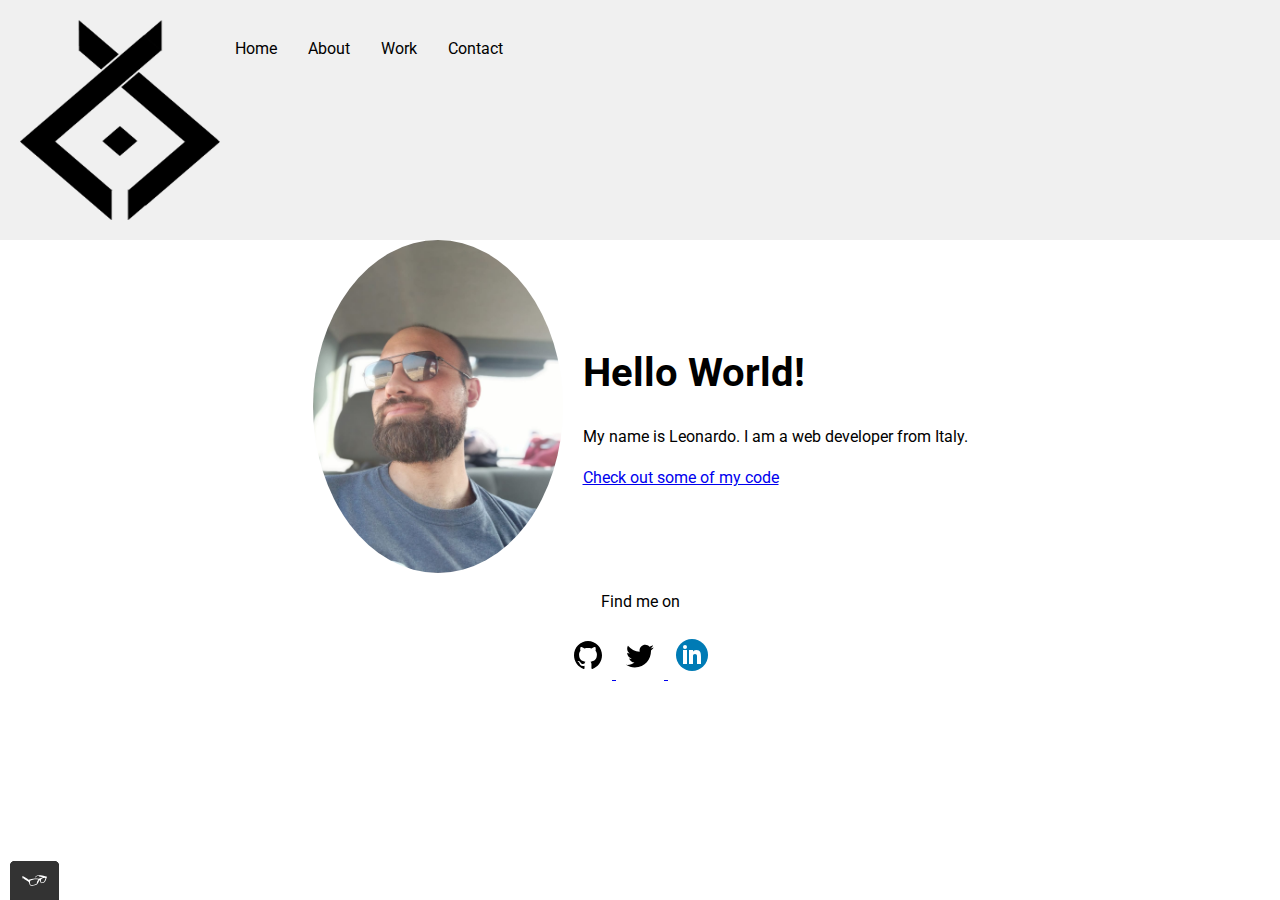
==== commit b93998bc: "Second update" ====
--- a/index.html
+++ b/index.html
@@ -65,73 +65,4 @@
     <script src="js/tota11y.min.js"></script>
     <script src="js/menu-fan.js"></script>
     </body>
-</html>
-
-<!DOCTYPE html>
-<html lang="en">
-    <head> 
-        <meta charset="utf-8">
-        <title>index</title>
-        <link rel="icon" type="image/png" href="img/favicon-16x16.png" sizes="16x16">
-        <link href="https://fonts.google.com/share?selection.family=Roboto:wght@100" rel="stylesheet">
-        <link rel="stylesheet" href="css/style.production.css">
-        <meta name="viewport" content="width=device-width, initial-scale=1">
-        
-    </head>
-    <body>
-        <header class="page-header">
-              
-            <!--Add logo here-->
-            <img src="img/logo.png" alt="logo" width="200" height="200" class="page-header__item">
-            <button class="menu-toggle page-header__item" aria-label="Menu">☰</button> <!-- Add this line -->
-            <nav class="main-navigation page-header__item">
-                <ul role="menubar" class="navigation-list">
-                    <li role="presentation">
-                        <a href="index.html" role="menuitem" class="navigation-list__item">Home</a>
-                    </li>
-                    <li role="presentation">
-                        <a href="about.html" role="menuitem" class="navigation-list__item">About</a>
-                    </li>
-                    <li role="presentation">
-                        <a href="work.html" role="menuitem" class="navigation-list__item navigation-list__item--active">Work</a>
-                    </li>
-                    <li role="presentation">
-                        <a href="contact.html" role="menuitem" class="navigation-list__item">Contact</a>
-                    </li>
-                </ul>
-            </nav>
-        </header>
-        
-
-        <div class="profile grid-container">
-            <img src="img/leo.jpg" class="profile__portrait grid-item" alt="A photo of me">
-            <div class="profile-content grid-item">
-              <h1>Hello World!</h1>
-              <p>
-                My name is Leonardo. I am a web developer from Italy.
-              </p>
-              <a href="#">Check out some of my code</a>
-            </div>
-          </div>
-          
-        
-        <footer class="page-footer">
-            <p>Find me on</p>
-            <div class="social-media">
-                <a href="https://github.com/DarkVisor5?tab=repositories" target="_blank">
-                    <img src="img/github_icon.svg" alt="Il mio profilo GitHub">
-                </a>
-                <a href="https://twitter.com/leonardolanaia" target="_blank">
-                    <img src="img/twitter_icon.svg" alt="Il mio profilo Twitter">
-                </a>
-                <a href="https://www.linkedin.com/in/leonardo-lanaia-31039a83" target="_blank">
-                    <img src="img/linkedin_icon.svg" alt="Il mio profilo LinkedIn">
-                </a>
-            </div>
-            
-        </footer>
-        
-    <script src="js/tota11y.min.js"></script>
-    <script src="js/menu-fan.js"></script>
-    </body>
-</html>
+</html>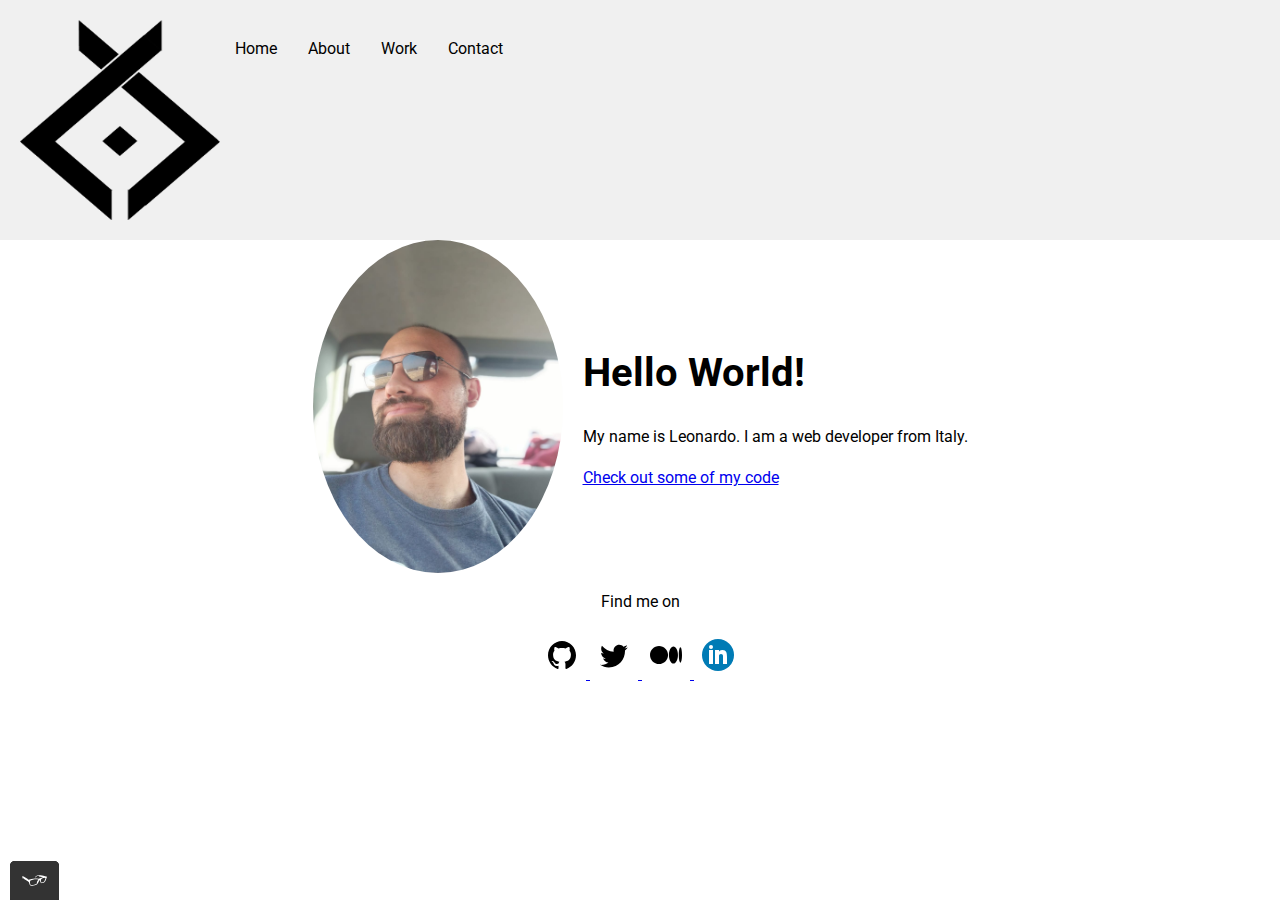
==== commit 911d6bef: "Latest update adding project 6" ====
--- a/index.html
+++ b/index.html
@@ -12,9 +12,8 @@
     <body>
         <header class="page-header">
               
-            <!--Add logo here-->
             <img src="img/logo.png" alt="logo" width="200" height="200" class="page-header__item">
-            <button class="menu-toggle page-header__item" aria-label="Menu">☰</button> <!-- Add this line -->
+            <button class="menu-toggle page-header__item" aria-label="Menu">☰</button>
             <nav class="main-navigation page-header__item">
                 <ul role="menubar" class="navigation-list">
                     <li role="presentation">
@@ -50,13 +49,16 @@
             <p>Find me on</p>
             <div class="social-media">
                 <a href="https://github.com/DarkVisor5?tab=repositories" target="_blank">
-                    <img src="img/github_icon.svg" alt="Il mio profilo GitHub">
+                    <img src="img/github_icon.svg" alt="My GitHub Profile">
                 </a>
-                <a href="https://twitter.com/leonardolanaia" target="_blank">
-                    <img src="img/twitter_icon.svg" alt="Il mio profilo Twitter">
+                <a href="https://twitter.com/LeoLanaia" target="_blank">
+                    <img src="img/twitter_icon.svg" alt="My Twitter Profile">
+                </a>
+                <a href="https://medium.com/@lanaialeonardo" target="_blank">
+                    <img src="img/medium_icon.svg" alt="My Medium Profile">
                 </a>
                 <a href="https://www.linkedin.com/in/leonardo-lanaia-31039a83" target="_blank">
-                    <img src="img/linkedin_icon.svg" alt="Il mio profilo LinkedIn">
+                    <img src="img/linkedin_icon.svg" alt="My LinkedIn Profile">
                 </a>
             </div>
             
